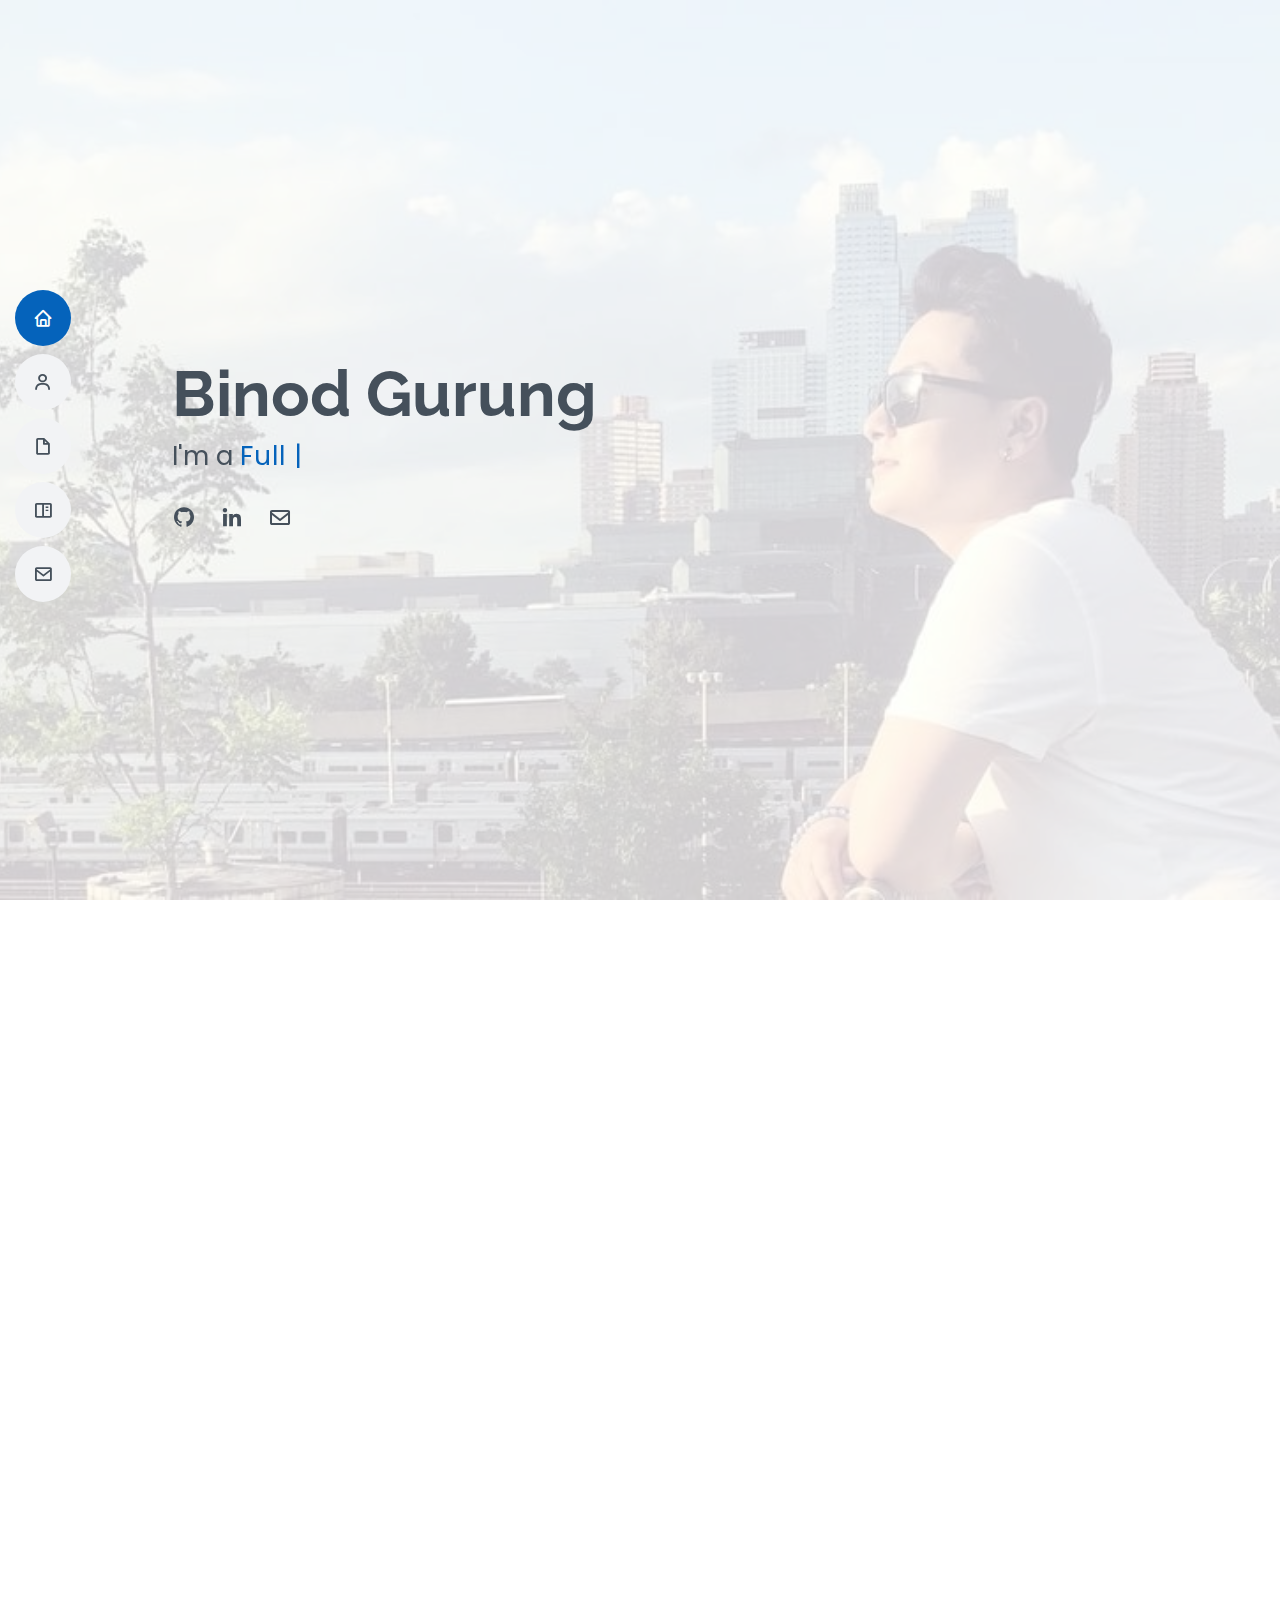
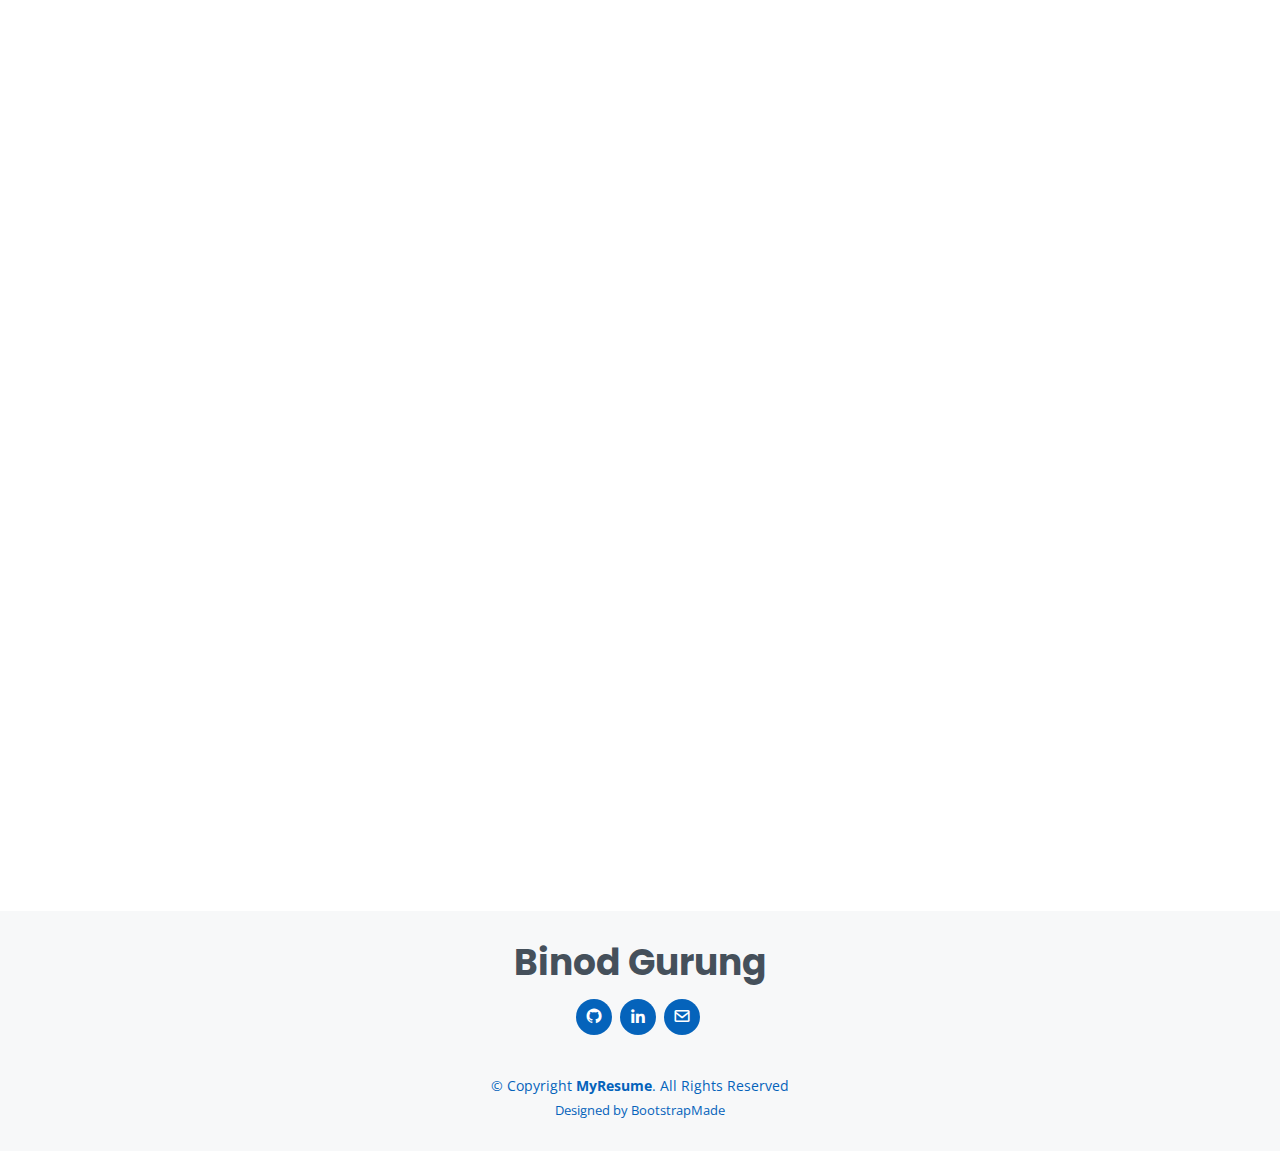
==== index.html @ 86fa2266 "Update education" ====
<!DOCTYPE html>
<html lang="en">

<head>
  <meta charset="utf-8">
  <meta content="width=device-width, initial-scale=1.0" name="viewport">

  <title>Binod Gurung</title>
  <meta content="" name="description">
  <meta content="" name="keywords">

  <!-- Favicons -->
  <link href="assets/img/favicon.png" rel="icon">
  <link href="assets/img/apple-touch-icon.png" rel="apple-touch-icon">

  <!-- Google Fonts -->
  <link href="https://fonts.googleapis.com/css?family=Open+Sans:300,300i,400,400i,600,600i,700,700i|Raleway:300,300i,400,400i,500,500i,600,600i,700,700i|Poppins:300,300i,400,400i,500,500i,600,600i,700,700i" rel="stylesheet">

  <!-- Vendor CSS Files -->
  <link href="assets/vendor/aos/aos.css" rel="stylesheet">
  <link href="assets/vendor/bootstrap/css/bootstrap.min.css" rel="stylesheet">
  <link href="assets/vendor/bootstrap-icons/bootstrap-icons.css" rel="stylesheet">
  <link href="assets/vendor/boxicons/css/boxicons.min.css" rel="stylesheet">
  <link href="assets/vendor/glightbox/css/glightbox.min.css" rel="stylesheet">
  <link href="assets/vendor/swiper/swiper-bundle.min.css" rel="stylesheet">

  <!-- Template Main CSS File -->
  <link href="assets/css/style.css" rel="stylesheet">

  <!-- =======================================================
  * Template Name: MyResume - v4.7.0
  * Template URL: https://bootstrapmade.com/free-html-bootstrap-template-my-resume/
  * Author: BootstrapMade.com
  * License: https://bootstrapmade.com/license/
  ======================================================== -->
</head>

<body>

  <!-- ======= Mobile nav toggle button ======= -->
  <!-- <button type="button" class="mobile-nav-toggle d-xl-none"><i class="bi bi-list mobile-nav-toggle"></i></button> -->
  <i class="bi bi-list mobile-nav-toggle d-xl-none"></i>
  <!-- ======= Header ======= -->
  <header id="header" class="d-flex flex-column justify-content-center">

    <nav id="navbar" class="navbar nav-menu">
      <ul>
        <li><a href="#hero" class="nav-link scrollto active"><i class="bx bx-home"></i> <span>Home</span></a></li>
        <li><a href="#about" class="nav-link scrollto"><i class="bx bx-user"></i> <span>About</span></a></li>
        <li><a href="#resume" class="nav-link scrollto"><i class="bx bx-file-blank"></i> <span>Resume</span></a></li>
        <li><a href="#portfolio" class="nav-link scrollto"><i class="bx bx-book-content"></i> <span>Portfolio</span></a></li>
        <!-- <li><a href="#services" class="nav-link scrollto"><i class="bx bx-server"></i> <span>Services</span></a></li> -->
        <li><a href="#contact" class="nav-link scrollto"><i class="bx bx-envelope"></i> <span>Contact</span></a></li>
      </ul>
    </nav><!-- .nav-menu -->

  </header><!-- End Header -->

  <!-- ======= Hero Section ======= -->
  <section id="hero" class="d-flex flex-column justify-content-center">
    <div class="container" data-aos="zoom-in" data-aos-delay="100">
      <h1>Binod Gurung</h1>
      <p>I'm a <span class="typed" data-typed-items="Full Stack Developer"></span></p>
      <div class="social-links">
        <a href="https://github.com/binod164" class="github" target="_blank"><i class="bx bxl-github"></i></a>
        <!-- <a href="#" class="facebook"><i class="bx bxl-facebook"></i></a> -->
        <!-- <a href="#" class="instagram"><i class="bx bxl-instagram"></i></a> -->
        <!-- <a href="#" class="google-plus"><i class="bx bxl-skype"></i></a> -->
        <a href="https://www.linkedin.com/in/binodgurung7/" class="linkedin" target="_blank"><i class="bx bxl-linkedin"></i></a>
        <a href="mailto:binod7_grg@hotmail.com" class="envelope" target="_blank"><i class="bx bx-envelope"></i>
      </div>
    </div>
  </section><!-- End Hero -->

  <main id="main">

    <!-- ======= About Section ======= -->
    <section id="about" class="about">
      <div class="container" data-aos="fade-up">

        <div class="section-title">
          <h2>About</h2>
          <p>I am a full stack developer with experience in Javascript and Python frameworks. With 7 years of experience working as a store manager in retail, I have a strong foundation in communication, customer service, training and adaptability in fast paced environments. I am passionate about building or working on projects that help make a positive impact in society.</p>
        </div>

        <!-- <div class="row">
          <div class="col-lg-4">
            <img src="assets/img/profile-img.jpg" class="img-fluid" alt="">
          </div>
          <div class="col-lg-8 pt-4 pt-lg-0 content">
            <h3>UI/UX Designer &amp; Web Developer.</h3>
            <p class="fst-italic">
              Lorem ipsum dolor sit amet, consectetur adipiscing elit, sed do eiusmod tempor incididunt ut labore et dolore
              magna aliqua.
            </p>
            <div class="row">
              <div class="col-lg-6">
                <ul>
                  <li><i class="bi bi-chevron-right"></i> <strong>Birthday:</strong> <span>1 May 1995</span></li>
                  <li><i class="bi bi-chevron-right"></i> <strong>Website:</strong> <span>www.example.com</span></li>
                  <li><i class="bi bi-chevron-right"></i> <strong>Phone:</strong> <span>+123 456 7890</span></li>
                  <li><i class="bi bi-chevron-right"></i> <strong>City:</strong> <span>New York, USA</span></li>
                </ul>
              </div>
              <div class="col-lg-6">
                <ul>
                  <li><i class="bi bi-chevron-right"></i> <strong>Age:</strong> <span>30</span></li>
                  <li><i class="bi bi-chevron-right"></i> <strong>Degree:</strong> <span>Master</span></li>
                  <li><i class="bi bi-chevron-right"></i> <strong>PhEmailone:</strong> <span>email@example.com</span></li>
                  <li><i class="bi bi-chevron-right"></i> <strong>Freelance:</strong> <span>Available</span></li>
                </ul>
              </div>
            </div>
            <p>
              Officiis eligendi itaque labore et dolorum mollitia officiis optio vero. Quisquam sunt adipisci omnis et ut. Nulla accusantium dolor incidunt officia tempore. Et eius omnis.
              Cupiditate ut dicta maxime officiis quidem quia. Sed et consectetur qui quia repellendus itaque neque. Aliquid amet quidem ut quaerat cupiditate. Ab et eum qui repellendus omnis culpa magni laudantium dolores.
            </p>
          </div>
        </div> -->

      </div>
    </section><!-- End About Section -->

    <!-- ======= Facts Section ======= -->
    <!-- <section id="facts" class="facts">
      <div class="container" data-aos="fade-up">

        <div class="section-title">
          <h2>Facts</h2>
          <p>Magnam dolores commodi suscipit. Necessitatibus eius consequatur ex aliquid fuga eum quidem. Sit sint consectetur velit. Quisquam quos quisquam cupiditate. Et nemo qui impedit suscipit alias ea. Quia fugiat sit in iste officiis commodi quidem hic quas.</p>
        </div>

        <div class="row">

          <div class="col-lg-3 col-md-6">
            <div class="count-box">
              <i class="bi bi-emoji-smile"></i>
              <span data-purecounter-start="0" data-purecounter-end="232" data-purecounter-duration="1" class="purecounter"></span>
              <p>Happy Clients</p>
            </div>
          </div>

          <div class="col-lg-3 col-md-6 mt-5 mt-md-0">
            <div class="count-box">
              <i class="bi bi-journal-richtext"></i>
              <span data-purecounter-start="0" data-purecounter-end="521" data-purecounter-duration="1" class="purecounter"></span>
              <p>Projects</p>
            </div>
          </div>

          <div class="col-lg-3 col-md-6 mt-5 mt-lg-0">
            <div class="count-box">
              <i class="bi bi-headset"></i>
              <span data-purecounter-start="0" data-purecounter-end="1463" data-purecounter-duration="1" class="purecounter"></span>
              <p>Hours Of Support</p>
            </div>
          </div>

          <div class="col-lg-3 col-md-6 mt-5 mt-lg-0">
            <div class="count-box">
              <i class="bi bi-award"></i>
              <span data-purecounter-start="0" data-purecounter-end="25" data-purecounter-duration="1" class="purecounter"></span>
              <p>Awards</p>
            </div>
          </div>

        </div>

      </div>
    </section>End Facts Section -->

    <!-- ======= Skills Section ======= -->
    <section id="skills" class="skills section-bg">
      <div class="container" data-aos="fade-up">

        <div class="section-title">
          <h2>Skills</h2>
        </div>

        <div>

          <img class="skill" src="https://img.shields.io/badge/javascript-%23323330.svg?style=for-the-badge&logo=javascript&logoColor=%23F7DF1E" alt="" />
          <img class="skill" src="https://img.shields.io/badge/python-3670A0?style=for-the-badge&logo=python&logoColor=ffdd54" alt="" />
          <img class="skill" src="https://img.shields.io/badge/html5-%23E34F26.svg?style=for-the-badge&logo=html5&logoColor=white" alt="" />
          <img class="skill" src="https://img.shields.io/badge/css3-%231572B6.svg?style=for-the-badge&logo=css3&logoColor=white" alt="" />
          <img class="skill" src="https://img.shields.io/badge/node.js-6DA55F?style=for-the-badge&logo=node.js&logoColor=white" alt="" />
          <img class="skill" src="https://img.shields.io/badge/react-%2320232a.svg?style=for-the-badge&logo=react&logoColor=%2361DAFB" alt="" />
          <img class="skill" src="https://img.shields.io/badge/express.js-%23404d59.svg?style=for-the-badge&logo=express&logoColor=%2361DAFB" alt="" />
          <img class="skill" src="https://img.shields.io/badge/flask-%23000.svg?style=for-the-badge&logo=flask&logoColor=white" alt="" />
          <img class="skill" src="https://img.shields.io/badge/bootstrap-%23563D7C.svg?style=for-the-badge&logo=bootstrap&logoColor=white" alt="" />
          <img class="skill" src="https://img.shields.io/badge/Visual%20Studio-5C2D91.svg?style=for-the-badge&logo=visual-studio&logoColor=white" alt="" />
          <img class="skill" src="https://img.shields.io/badge/heroku-%23430098.svg?style=for-the-badge&logo=heroku&logoColor=white" alt="" />
          <img class="skill" src="https://img.shields.io/badge/MongoDB-%234ea94b.svg?style=for-the-badge&logo=mongodb&logoColor=white" alt="" />
          <img class="skill" src="https://img.shields.io/badge/postgres-%23316192.svg?style=for-the-badge&logo=postgresql&logoColor=white" alt="" />
          <img class="skill" src="https://img.shields.io/badge/git-%23F05033.svg?style=for-the-badge&logo=git&logoColor=white" alt="" />
          <img class="skill" src="https://img.shields.io/badge/Trello-%23026AA7.svg?style=for-the-badge&logo=Trello&logoColor=white" alt="" />
          <img class="skill" src="https://img.shields.io/badge/React_Router-CA4245?style=for-the-badge&logo=react-router&logoColor=white" alt="" />

      </div>
    </section><!-- End Skills Section -->

    <!-- ======= Resume Section ======= -->
    <section id="resume" class="resume">
      <div class="container" data-aos="fade-up">

        <div class="section-title">
          <h2>Resume</h2>
          <!-- <p>Magnam dolores commodi suscipit. Necessitatibus eius consequatur ex aliquid fuga eum quidem. Sit sint consectetur velit. Quisquam quos quisquam cupiditate. Et nemo qui impedit suscipit alias ea. Quia fugiat sit in iste officiis commodi quidem hic quas.</p> -->
        </div>

        <div class="row">
          <div class="col-lg-6">
            <h3 class="resume-title">Sumary</h3>
            <div class="resume-item pb-0">
              <h4>Binod Gurung</h4>
              <p><em>I am a full stack developer with experience in Javascript and Python frameworks. With 7 years of experience working as a store manager in retail, I have a strong foundation in communication, customer service, training and adaptability in fast paced environments. I am passionate about building or working on projects that help make a positive impact in society.</em></p>
              <ul>
                <li>Lewisville, Texas</li>
                <li>binod7_grg@hotmail.com</li>
              </ul>
            </div>

            <h3 class="resume-title">Education</h3>
            <div class="resume-item">
              <h4>Software Engineering Immersive</h4>
              <h5>2022</h5>
              <p><em>General Assembly, Dallas, Texas</em></p>
              <p>Full-stack software engineering immersive student in an intensive, twelve-week, 450+ hour program focused on product development fundamentals, object-oriented programming, MVC frameworks, data modeling, and team collaboration strategies. Developed a portfolio of individual and group projects.</p>
            </div>
            <div class="resume-item">
              <h4>Bachelors of Arts in Computer Science</h4>
              <h5>2018 - 2021</h5>
              <p><em>Queens College, Flushing, NY</em></p>
            </div>
          </div>
          <div class="col-lg-6">
            <h3 class="resume-title">Professional Experience</h3>
            <div class="resume-item">
              <h4>Store Manager</h4>
              <h5>2013 - 2020</h5>
              <p><em>Juice Generation, New York, NY </em></p>
              <ul>
                <li>Performed leadership on the floor by leading the shift, making sure proper Department of Health standard is maintained and providing exceptional customer service.</li>
                <li>Trained new team members, supervisors and managers and helped open and setup new stores. </li>
                <li>Consistently exceeded sales goals by 10% or more each year through up-selling, teamwork and multitasking.</li>
                <li>Decreased expenses(labor costs, food costs) by 15% or more each year by analyzing sales data, weather data, customer flow and adjusting the team schedule and food orders accordingly.</li>
                <li>Generated weekly sales, waste and employee hours report and made store schedule using Sling software based on the report.</li>
              </ul>
            </div>
            <div class="resume-item">
              <h4>Team member</h4>
              <h5>2012 - 2013</h5>
              <p><em>Subway, New York, NY</em></p>
              <ul>
                <li>Greeted customers and provided excellent service./li>
                <li>Operated cash register and setup store for next shift. </li>
                <li>Made sandwich following the proper recipe and customers’ needs</li>
                <li>Provided customer with information on various products.</li>
              </ul>
            </div>
          </div>
        </div>

      </div>
    </section><!-- End Resume Section -->

    <!-- ======= Portfolio Section ======= -->
    <section id="portfolio" class="portfolio section-bg">
      <div class="container" data-aos="fade-up">

        <div class="section-title">
          <h2>Portfolio</h2>
        </div>

        <div class="row portfolio-container" data-aos="fade-up" data-aos-delay="200">

          <div class="col-lg-6 col-md-6 portfolio-item filter-web">
            <div class="portfolio-wrap">
              <img src="assets/img/joy.png" class="img-fluid" alt="">
              <div class="portfolio-info">
                <h3>Joy</h3>
                <!-- <p>Web</p> -->
                <div class="portfolio-links">
                  <a href="assets/img/Joy2.png" data-gallery="portfolioGallery" class="portfolio-lightbox"><i class="bx bx-plus"></i></a>
                  <a href="joy-details.html" class="portfolio-details-lightbox" data-glightbox="type: external" title="Project Details"><i class="bx bx-link"></i></a>
                </div>
              </div>
            </div>
          </div>

          <div class="col-lg-6 col-md-6 portfolio-item filter-web">
            <div class="portfolio-wrap">
              <img src="assets/img/snake2.png" class="img-fluid" alt="">
              <div class="portfolio-info">
                <h3>Snake</h3>
                <div class="portfolio-links">
                  <a href="assets/img/snake3.png" data-gallery="portfolioGallery" class="portfolio-lightbox"><i class="bx bx-plus"></i></a>
                  <a href="snake-details.html" class="portfolio-details-lightbox" data-glightbox="type: external" title="Project Details"><i class="bx bx-link"></i></a>
                </div>
              </div>
            </div>
          </div>

          <div class="col-lg-6 col-md-6 portfolio-item filter-app">
            <div class="portfolio-wrap">
              <img src="assets/img/project4.png" class="img-fluid" alt="">
              <div class="portfolio-info">
                <h3>Cache</h3>
                <div class="portfolio-links">
                  <a href="assets/img/newproject4.png" data-gallery="portfolioGallery" class="portfolio-lightbox"><i class="bx bx-plus"></i></a>
                  <a href="portfolio-details.html" class="portfolio-details-lightbox" data-glightbox="type: external" title="Project Details"><i class="bx bx-link"></i></a>
                </div>
              </div>
            </div>
          </div>

          <div class="col-lg-6 col-md-6 portfolio-item filter-card">
            <div class="portfolio-wrap">
              <img src="assets/img/namaste.png" class="img-fluid" alt="">
              <div class="portfolio-info">
                <h3>Namaste Nepal</h3>
                <div class="portfolio-links">
                  <a href="assets/img/namaste-nepal.png" data-gallery="portfolioGallery" class="portfolio-lightbox"><i class="bx bx-plus"></i></a>
                  <a href="namaste-details.html" class="portfolio-details-lightbox" data-glightbox="type: external" title="Project Details"><i class="bx bx-link"></i></a>
                </div>
              </div>
            </div>
          </div>

          

          <!-- <div class="col-lg-4 col-md-6 portfolio-item filter-web">
            <div class="portfolio-wrap">
              <img src="assets/img/portfolio/portfolio-5.jpg" class="img-fluid" alt="">
              <div class="portfolio-info">
                <h4>Web 2</h4>
                <p>Web</p>
                <div class="portfolio-links">
                  <a href="assets/img/portfolio/portfolio-5.jpg" data-gallery="portfolioGallery" class="portfolio-lightbox" title="Web 2"><i class="bx bx-plus"></i></a>
                  <a href="portfolio-details.html" class="portfolio-details-lightbox" data-glightbox="type: external" title="Portfolio Details"><i class="bx bx-link"></i></a>
                </div>
              </div>
            </div>
          </div> -->
<!-- 
          <div class="col-lg-4 col-md-6 portfolio-item filter-app">
            <div class="portfolio-wrap">
              <img src="assets/img/portfolio/portfolio-6.jpg" class="img-fluid" alt="">
              <div class="portfolio-info">
                <h4>App 3</h4>
                <p>App</p>
                <div class="portfolio-links">
                  <a href="assets/img/portfolio/portfolio-6.jpg" data-gallery="portfolioGallery" class="portfolio-lightbox" title="App 3"><i class="bx bx-plus"></i></a>
                  <a href="portfolio-details.html" class="portfolio-details-lightbox" data-glightbox="type: external" title="Portfolio Details"><i class="bx bx-link"></i></a>
                </div>
              </div>
            </div>
          </div>

          <div class="col-lg-4 col-md-6 portfolio-item filter-card">
            <div class="portfolio-wrap">
              <img src="assets/img/portfolio/portfolio-7.jpg" class="img-fluid" alt="">
              <div class="portfolio-info">
                <h4>Card 1</h4>
                <p>Card</p>
                <div class="portfolio-links">
                  <a href="assets/img/portfolio/portfolio-7.jpg" data-gallery="portfolioGallery" class="portfolio-lightbox" title="Card 1"><i class="bx bx-plus"></i></a>
                  <a href="portfolio-details.html" class="portfolio-details-lightbox" data-glightbox="type: external" title="Portfolio Details"><i class="bx bx-link"></i></a>
                </div>
              </div>
            </div>
          </div>

          <div class="col-lg-4 col-md-6 portfolio-item filter-card">
            <div class="portfolio-wrap">
              <img src="assets/img/portfolio/portfolio-8.jpg" class="img-fluid" alt="">
              <div class="portfolio-info">
                <h4>Card 3</h4>
                <p>Card</p>
                <div class="portfolio-links">
                  <a href="assets/img/portfolio/portfolio-8.jpg" data-gallery="portfolioGallery" class="portfolio-lightbox" title="Card 3"><i class="bx bx-plus"></i></a>
                  <a href="portfolio-details.html" class="portfolio-details-lightbox" data-glightbox="type: external" title="Portfolio Details"><i class="bx bx-link"></i></a>
                </div>
              </div>
            </div>
          </div>

          <div class="col-lg-4 col-md-6 portfolio-item filter-web">
            <div class="portfolio-wrap">
              <img src="assets/img/portfolio/portfolio-9.jpg" class="img-fluid" alt="">
              <div class="portfolio-info">
                <h4>Web 3</h4>
                <p>Web</p>
                <div class="portfolio-links">
                  <a href="assets/img/portfolio/portfolio-9.jpg" data-gallery="portfolioGallery" class="portfolio-lightbox" title="Web 3"><i class="bx bx-plus"></i></a>
                  <a href="portfolio-details.html" class="portfolio-details-lightbox" data-glightbox="type: external" title="Portfolio Details"><i class="bx bx-link"></i></a>
                </div>
              </div>
            </div>
          </div> -->

        </div>

      </div>
    </section><!-- End Portfolio Section -->

  
    <!-- ======= Contact Section ======= -->
    <section id="contact" class="contact">
      <div class="container" data-aos="fade-up">

        <div class="section-title">
          <h2>Contact</h2>
        </div>

        <div class="row mt-1">

          <div class="col-lg-4">
            <div class="info">
              <div class="email">
                <i class="bi bi-envelope"></i>
                <h4>Email:</h4>
                <p>binod7_grg@hotmail.com</p>
              </div>
            </div>

          </div>

          <div class="col-lg-8 mt-5 mt-lg-0">

            <form action="forms/contact.php" method="post" role="form" class="php-email-form">
              <div class="row">
                <div class="col-md-6 form-group">
                  <input type="text" name="name" class="form-control" id="name" placeholder="Your Name" required>
                </div>
                <div class="col-md-6 form-group mt-3 mt-md-0">
                  <input type="email" class="form-control" name="email" id="email" placeholder="Your Email" required>
                </div>
              </div>
              <div class="form-group mt-3">
                <input type="text" class="form-control" name="subject" id="subject" placeholder="Subject" required>
              </div>
              <div class="form-group mt-3">
                <textarea class="form-control" name="message" rows="5" placeholder="Message" required></textarea>
              </div>
              <div class="my-3">
                <div class="loading">Loading</div>
                <div class="error-message"></div>
                <div class="sent-message">Your message has been sent. Thank you!</div>
              </div>
              <div class="text-center"><button type="submit">Send Message</button></div>
            </form>

          </div>

        </div>

      </div>
    </section><!-- End Contact Section -->

  </main><!-- End #main -->

  <!-- ======= Footer ======= -->
  <footer id="footer">
    <div class="container">
      <h3>Binod Gurung</h3>
      <div class="social-links">
        <a href="https://github.com/binod164" class="github" target="_blank"><i class="bx bxl-github"></i></a>
        <!-- <a href="#" class="resume"><i class="bx bxl-resume"></i></a> -->
        <!-- <a href="#" class="instagram"><i class="bx bxl-instagram"></i></a> -->
        <!-- <a href="#" class="google-plus"><i class="bx bxl-skype"></i></a> -->
        <a href="https://www.linkedin.com/in/binodgurung7/" class="linkedin" target="_blank"><i class="bx bxl-linkedin"></i></a>
        <a href="mailto:binod7_grg@hotmail.com" class="envelope" target="_blank"><i class="bx bx-envelope" ></i>
        </div>
      </div>
      <div class="copyright">
        &copy; Copyright <strong><span>MyResume</span></strong>. All Rights Reserved
      </div>
      <div class="credits">
        <!-- All the links in the footer should remain intact. -->
        <!-- You can delete the links only if you purchased the pro version. -->
        <!-- Licensing information: [license-url] -->
        <!-- Purchase the pro version with working PHP/AJAX contact form: https://bootstrapmade.com/free-html-bootstrap-template-my-resume/ -->
        Designed by <a href="https://bootstrapmade.com/">BootstrapMade</a>
      </div>
    </div>
  </footer><!-- End Footer -->

  <div id="preloader"></div>
  <a href="#" class="back-to-top d-flex align-items-center justify-content-center"><i class="bi bi-arrow-up-short"></i></a>

  <!-- Vendor JS Files -->
  <script src="assets/vendor/purecounter/purecounter.js"></script>
  <script src="assets/vendor/aos/aos.js"></script>
  <script src="assets/vendor/bootstrap/js/bootstrap.bundle.min.js"></script>
  <script src="assets/vendor/glightbox/js/glightbox.min.js"></script>
  <script src="assets/vendor/isotope-layout/isotope.pkgd.min.js"></script>
  <script src="assets/vendor/swiper/swiper-bundle.min.js"></script>
  <script src="assets/vendor/typed.js/typed.min.js"></script>
  <script src="assets/vendor/waypoints/noframework.waypoints.js"></script>
  <script src="assets/vendor/php-email-form/validate.js"></script>

  <!-- Template Main JS File -->
  <script src="assets/js/main.js"></script>

</body>

</html>
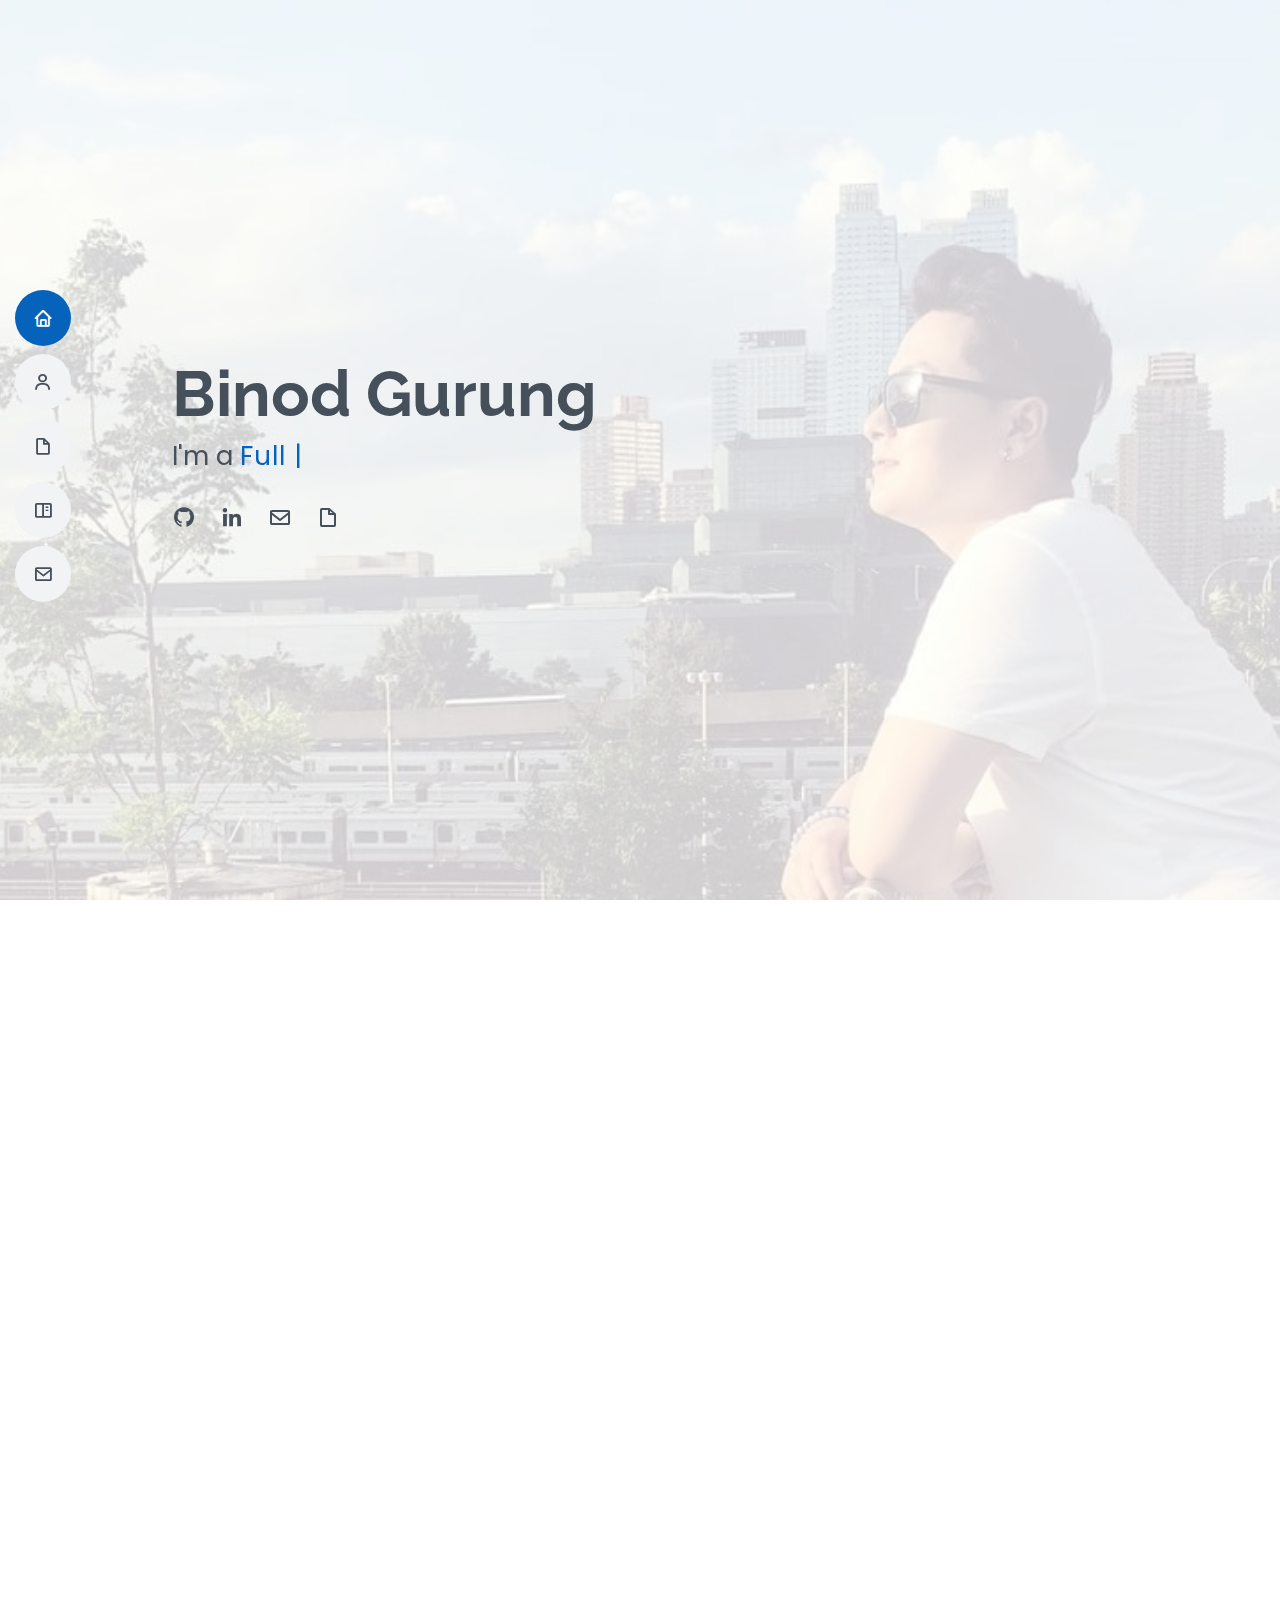
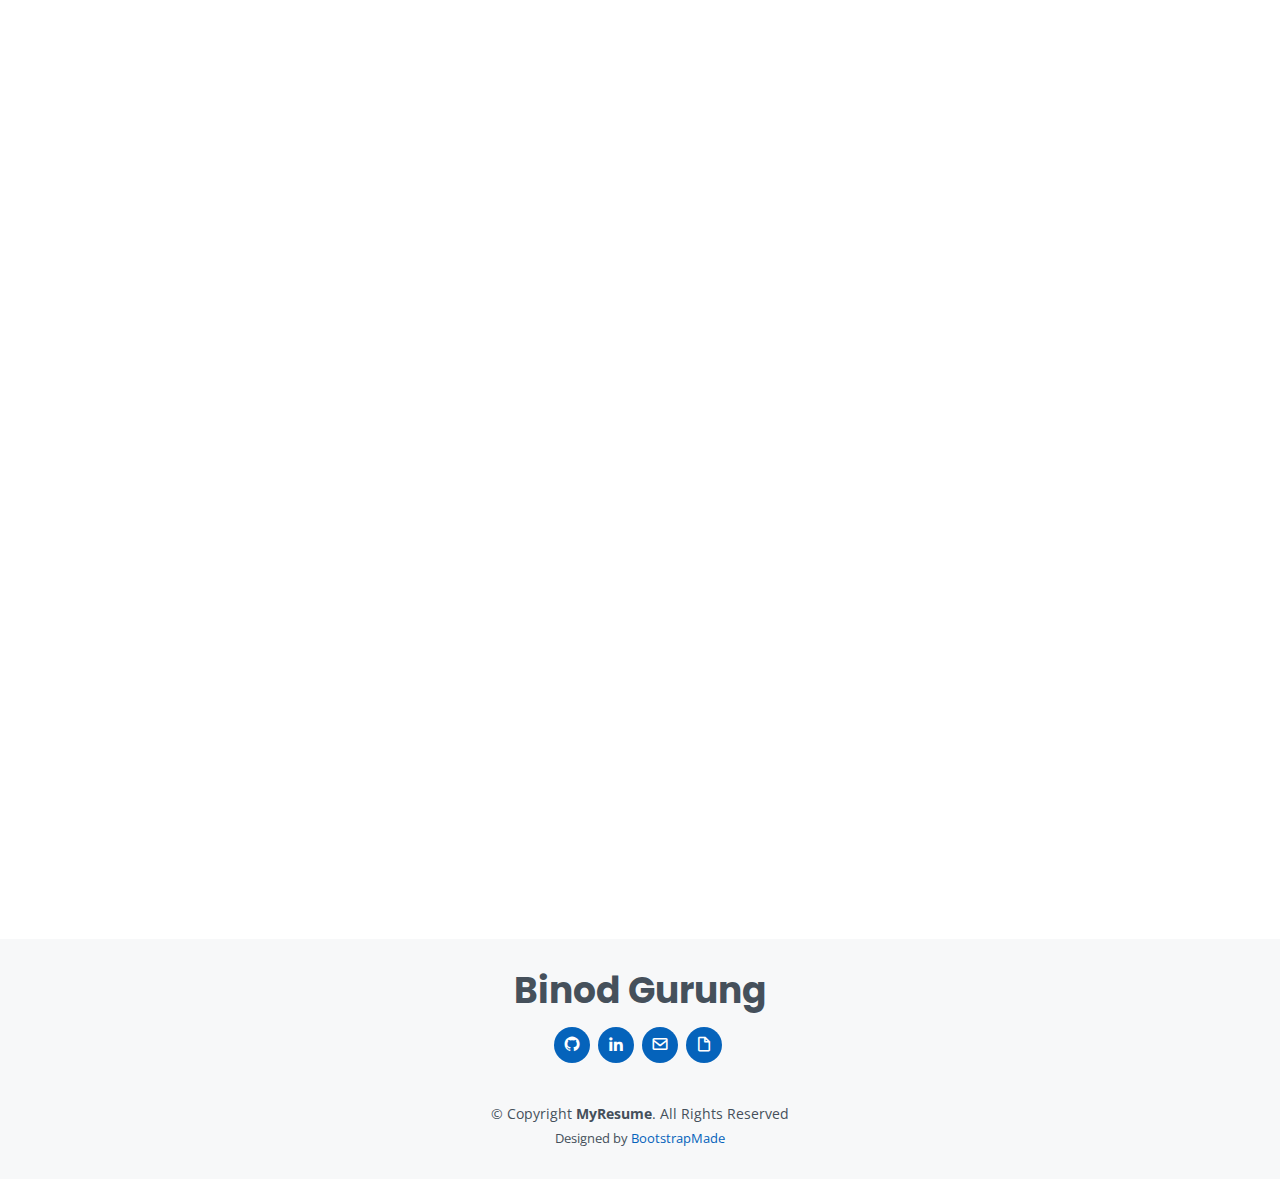
==== commit fd2fe036: "Add resume link to download" ====
--- a/index.html
+++ b/index.html
@@ -49,7 +49,6 @@
         <li><a href="#about" class="nav-link scrollto"><i class="bx bx-user"></i> <span>About</span></a></li>
         <li><a href="#resume" class="nav-link scrollto"><i class="bx bx-file-blank"></i> <span>Resume</span></a></li>
         <li><a href="#portfolio" class="nav-link scrollto"><i class="bx bx-book-content"></i> <span>Portfolio</span></a></li>
-        <!-- <li><a href="#services" class="nav-link scrollto"><i class="bx bx-server"></i> <span>Services</span></a></li> -->
         <li><a href="#contact" class="nav-link scrollto"><i class="bx bx-envelope"></i> <span>Contact</span></a></li>
       </ul>
     </nav><!-- .nav-menu -->
@@ -63,11 +62,9 @@
       <p>I'm a <span class="typed" data-typed-items="Full Stack Developer"></span></p>
       <div class="social-links">
         <a href="https://github.com/binod164" class="github" target="_blank"><i class="bx bxl-github"></i></a>
-        <!-- <a href="#" class="facebook"><i class="bx bxl-facebook"></i></a> -->
-        <!-- <a href="#" class="instagram"><i class="bx bxl-instagram"></i></a> -->
-        <!-- <a href="#" class="google-plus"><i class="bx bxl-skype"></i></a> -->
         <a href="https://www.linkedin.com/in/binodgurung7/" class="linkedin" target="_blank"><i class="bx bxl-linkedin"></i></a>
-        <a href="mailto:binod7_grg@hotmail.com" class="envelope" target="_blank"><i class="bx bx-envelope"></i>
+        <a href="mailto:binod7_grg@hotmail.com" class="envelope" target="_blank"><i class="bx bx-envelope"></i></a>
+        <a href="https://drive.google.com/file/d/1DgUQl7RMHSOKwplGm9X8oVUOhTyGEU1M/view?usp=sharing" class="resume" target="_blank"><i class="bx bx-file-blank"></i></a>
       </div>
     </div>
   </section><!-- End Hero -->
@@ -82,93 +79,6 @@
           <h2>About</h2>
           <p>I am a full stack developer with experience in Javascript and Python frameworks. With 7 years of experience working as a store manager in retail, I have a strong foundation in communication, customer service, training and adaptability in fast paced environments. I am passionate about building or working on projects that help make a positive impact in society.</p>
         </div>
-
-        <!-- <div class="row">
-          <div class="col-lg-4">
-            <img src="assets/img/profile-img.jpg" class="img-fluid" alt="">
-          </div>
-          <div class="col-lg-8 pt-4 pt-lg-0 content">
-            <h3>UI/UX Designer &amp; Web Developer.</h3>
-            <p class="fst-italic">
-              Lorem ipsum dolor sit amet, consectetur adipiscing elit, sed do eiusmod tempor incididunt ut labore et dolore
-              magna aliqua.
-            </p>
-            <div class="row">
-              <div class="col-lg-6">
-                <ul>
-                  <li><i class="bi bi-chevron-right"></i> <strong>Birthday:</strong> <span>1 May 1995</span></li>
-                  <li><i class="bi bi-chevron-right"></i> <strong>Website:</strong> <span>www.example.com</span></li>
-                  <li><i class="bi bi-chevron-right"></i> <strong>Phone:</strong> <span>+123 456 7890</span></li>
-                  <li><i class="bi bi-chevron-right"></i> <strong>City:</strong> <span>New York, USA</span></li>
-                </ul>
-              </div>
-              <div class="col-lg-6">
-                <ul>
-                  <li><i class="bi bi-chevron-right"></i> <strong>Age:</strong> <span>30</span></li>
-                  <li><i class="bi bi-chevron-right"></i> <strong>Degree:</strong> <span>Master</span></li>
-                  <li><i class="bi bi-chevron-right"></i> <strong>PhEmailone:</strong> <span>email@example.com</span></li>
-                  <li><i class="bi bi-chevron-right"></i> <strong>Freelance:</strong> <span>Available</span></li>
-                </ul>
-              </div>
-            </div>
-            <p>
-              Officiis eligendi itaque labore et dolorum mollitia officiis optio vero. Quisquam sunt adipisci omnis et ut. Nulla accusantium dolor incidunt officia tempore. Et eius omnis.
-              Cupiditate ut dicta maxime officiis quidem quia. Sed et consectetur qui quia repellendus itaque neque. Aliquid amet quidem ut quaerat cupiditate. Ab et eum qui repellendus omnis culpa magni laudantium dolores.
-            </p>
-          </div>
-        </div> -->
-
-      </div>
-    </section><!-- End About Section -->
-
-    <!-- ======= Facts Section ======= -->
-    <!-- <section id="facts" class="facts">
-      <div class="container" data-aos="fade-up">
-
-        <div class="section-title">
-          <h2>Facts</h2>
-          <p>Magnam dolores commodi suscipit. Necessitatibus eius consequatur ex aliquid fuga eum quidem. Sit sint consectetur velit. Quisquam quos quisquam cupiditate. Et nemo qui impedit suscipit alias ea. Quia fugiat sit in iste officiis commodi quidem hic quas.</p>
-        </div>
-
-        <div class="row">
-
-          <div class="col-lg-3 col-md-6">
-            <div class="count-box">
-              <i class="bi bi-emoji-smile"></i>
-              <span data-purecounter-start="0" data-purecounter-end="232" data-purecounter-duration="1" class="purecounter"></span>
-              <p>Happy Clients</p>
-            </div>
-          </div>
-
-          <div class="col-lg-3 col-md-6 mt-5 mt-md-0">
-            <div class="count-box">
-              <i class="bi bi-journal-richtext"></i>
-              <span data-purecounter-start="0" data-purecounter-end="521" data-purecounter-duration="1" class="purecounter"></span>
-              <p>Projects</p>
-            </div>
-          </div>
-
-          <div class="col-lg-3 col-md-6 mt-5 mt-lg-0">
-            <div class="count-box">
-              <i class="bi bi-headset"></i>
-              <span data-purecounter-start="0" data-purecounter-end="1463" data-purecounter-duration="1" class="purecounter"></span>
-              <p>Hours Of Support</p>
-            </div>
-          </div>
-
-          <div class="col-lg-3 col-md-6 mt-5 mt-lg-0">
-            <div class="count-box">
-              <i class="bi bi-award"></i>
-              <span data-purecounter-start="0" data-purecounter-end="25" data-purecounter-duration="1" class="purecounter"></span>
-              <p>Awards</p>
-            </div>
-          </div>
-
-        </div>
-
-      </div>
-    </section>End Facts Section -->
-
     <!-- ======= Skills Section ======= -->
     <section id="skills" class="skills section-bg">
       <div class="container" data-aos="fade-up">
@@ -326,79 +236,6 @@
               </div>
             </div>
           </div>
-
-          
-
-          <!-- <div class="col-lg-4 col-md-6 portfolio-item filter-web">
-            <div class="portfolio-wrap">
-              <img src="assets/img/portfolio/portfolio-5.jpg" class="img-fluid" alt="">
-              <div class="portfolio-info">
-                <h4>Web 2</h4>
-                <p>Web</p>
-                <div class="portfolio-links">
-                  <a href="assets/img/portfolio/portfolio-5.jpg" data-gallery="portfolioGallery" class="portfolio-lightbox" title="Web 2"><i class="bx bx-plus"></i></a>
-                  <a href="portfolio-details.html" class="portfolio-details-lightbox" data-glightbox="type: external" title="Portfolio Details"><i class="bx bx-link"></i></a>
-                </div>
-              </div>
-            </div>
-          </div> -->
-<!-- 
-          <div class="col-lg-4 col-md-6 portfolio-item filter-app">
-            <div class="portfolio-wrap">
-              <img src="assets/img/portfolio/portfolio-6.jpg" class="img-fluid" alt="">
-              <div class="portfolio-info">
-                <h4>App 3</h4>
-                <p>App</p>
-                <div class="portfolio-links">
-                  <a href="assets/img/portfolio/portfolio-6.jpg" data-gallery="portfolioGallery" class="portfolio-lightbox" title="App 3"><i class="bx bx-plus"></i></a>
-                  <a href="portfolio-details.html" class="portfolio-details-lightbox" data-glightbox="type: external" title="Portfolio Details"><i class="bx bx-link"></i></a>
-                </div>
-              </div>
-            </div>
-          </div>
-
-          <div class="col-lg-4 col-md-6 portfolio-item filter-card">
-            <div class="portfolio-wrap">
-              <img src="assets/img/portfolio/portfolio-7.jpg" class="img-fluid" alt="">
-              <div class="portfolio-info">
-                <h4>Card 1</h4>
-                <p>Card</p>
-                <div class="portfolio-links">
-                  <a href="assets/img/portfolio/portfolio-7.jpg" data-gallery="portfolioGallery" class="portfolio-lightbox" title="Card 1"><i class="bx bx-plus"></i></a>
-                  <a href="portfolio-details.html" class="portfolio-details-lightbox" data-glightbox="type: external" title="Portfolio Details"><i class="bx bx-link"></i></a>
-                </div>
-              </div>
-            </div>
-          </div>
-
-          <div class="col-lg-4 col-md-6 portfolio-item filter-card">
-            <div class="portfolio-wrap">
-              <img src="assets/img/portfolio/portfolio-8.jpg" class="img-fluid" alt="">
-              <div class="portfolio-info">
-                <h4>Card 3</h4>
-                <p>Card</p>
-                <div class="portfolio-links">
-                  <a href="assets/img/portfolio/portfolio-8.jpg" data-gallery="portfolioGallery" class="portfolio-lightbox" title="Card 3"><i class="bx bx-plus"></i></a>
-                  <a href="portfolio-details.html" class="portfolio-details-lightbox" data-glightbox="type: external" title="Portfolio Details"><i class="bx bx-link"></i></a>
-                </div>
-              </div>
-            </div>
-          </div>
-
-          <div class="col-lg-4 col-md-6 portfolio-item filter-web">
-            <div class="portfolio-wrap">
-              <img src="assets/img/portfolio/portfolio-9.jpg" class="img-fluid" alt="">
-              <div class="portfolio-info">
-                <h4>Web 3</h4>
-                <p>Web</p>
-                <div class="portfolio-links">
-                  <a href="assets/img/portfolio/portfolio-9.jpg" data-gallery="portfolioGallery" class="portfolio-lightbox" title="Web 3"><i class="bx bx-plus"></i></a>
-                  <a href="portfolio-details.html" class="portfolio-details-lightbox" data-glightbox="type: external" title="Portfolio Details"><i class="bx bx-link"></i></a>
-                </div>
-              </div>
-            </div>
-          </div> -->
-
         </div>
 
       </div>
@@ -466,11 +303,9 @@
       <h3>Binod Gurung</h3>
       <div class="social-links">
         <a href="https://github.com/binod164" class="github" target="_blank"><i class="bx bxl-github"></i></a>
-        <!-- <a href="#" class="resume"><i class="bx bxl-resume"></i></a> -->
-        <!-- <a href="#" class="instagram"><i class="bx bxl-instagram"></i></a> -->
-        <!-- <a href="#" class="google-plus"><i class="bx bxl-skype"></i></a> -->
         <a href="https://www.linkedin.com/in/binodgurung7/" class="linkedin" target="_blank"><i class="bx bxl-linkedin"></i></a>
-        <a href="mailto:binod7_grg@hotmail.com" class="envelope" target="_blank"><i class="bx bx-envelope" ></i>
+        <a href="mailto:binod7_grg@hotmail.com" class="envelope" target="_blank"><i class="bx bx-envelope" ></i></a>
+        <a href="https://drive.google.com/file/d/1DgUQl7RMHSOKwplGm9X8oVUOhTyGEU1M/view?usp=sharing" class="resume" target="_blank"><i class="bx bx-file-blank"></i></a>
         </div>
       </div>
       <div class="copyright">
--- a/assets/css/style.css
+++ b/assets/css/style.css
@@ -351,6 +351,14 @@
 }
 .section-title p {
   margin-bottom: 0;
+  font-size: 1.25em;
+}
+
+@media screen and (max-width: 768px) {
+  .section-title p {
+    font-size: 1em;
+  }
+
 }
 
 /*--------------------------------------------------------------
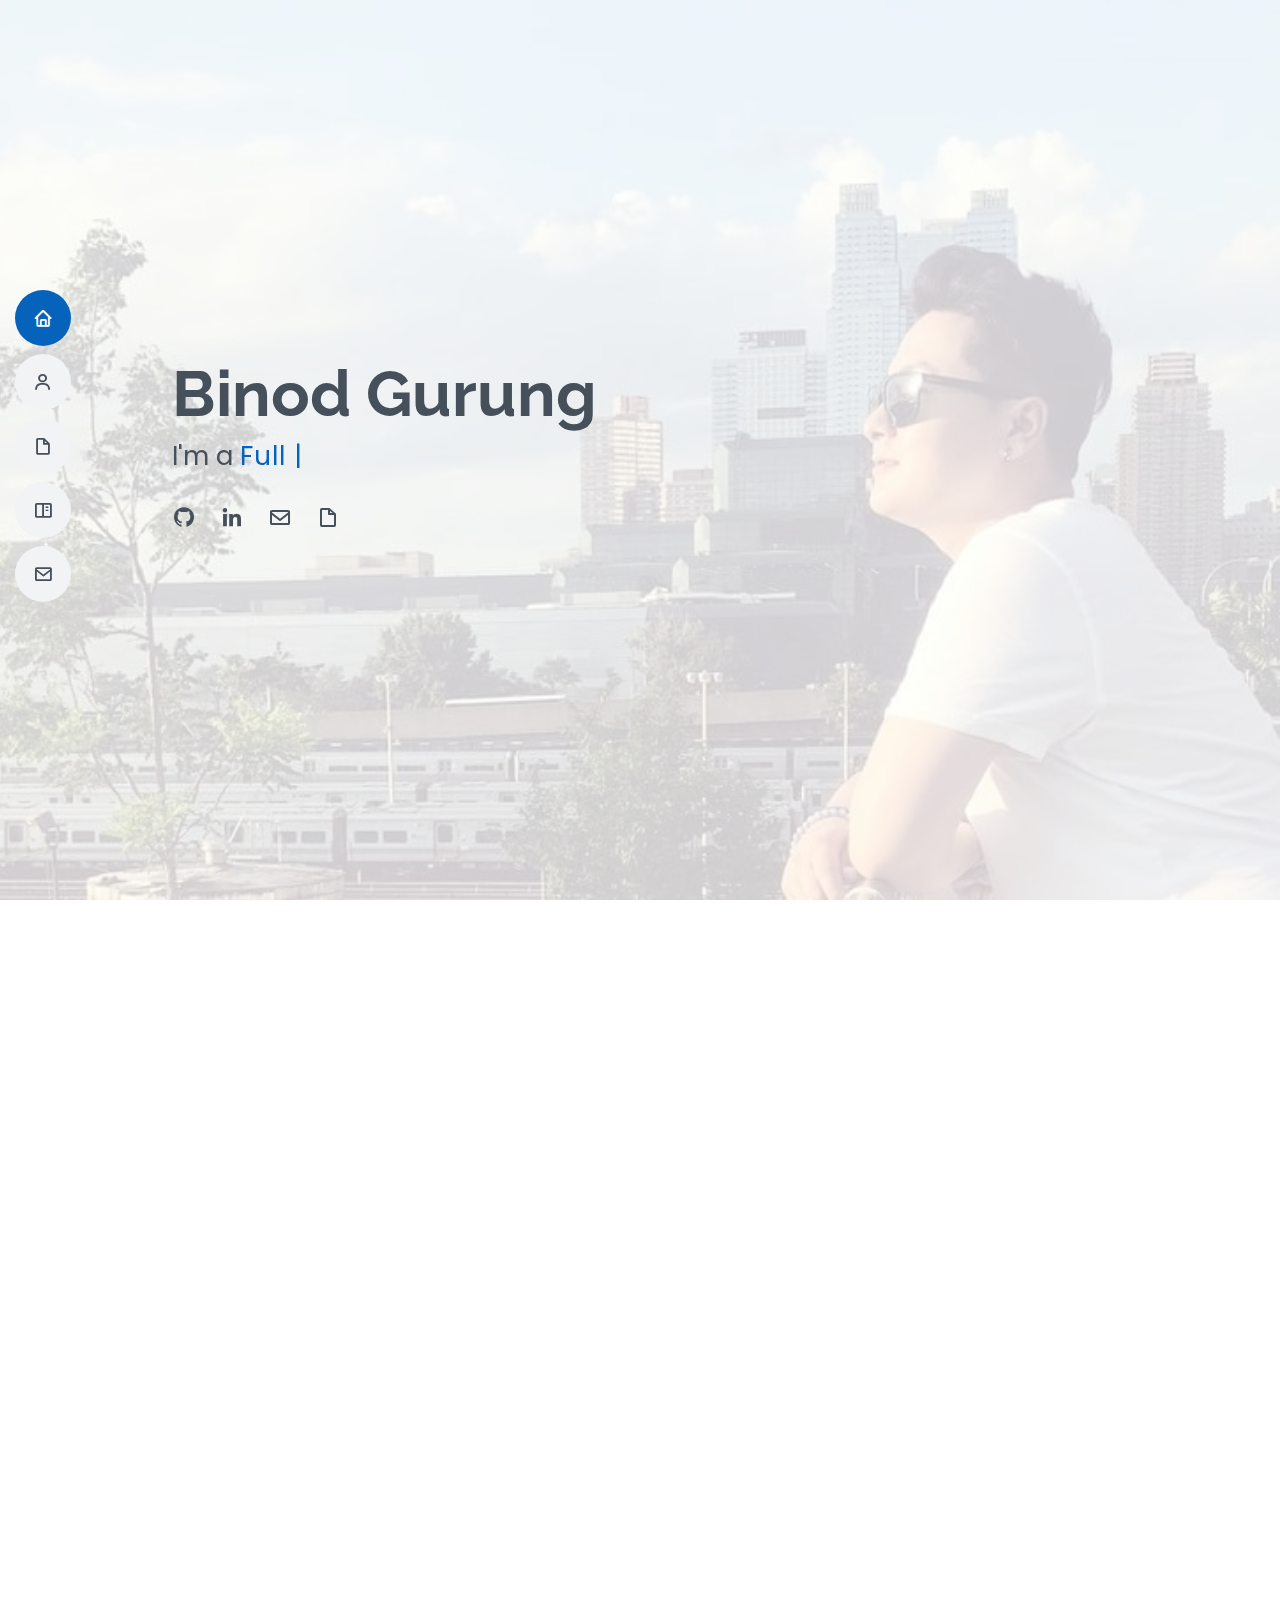
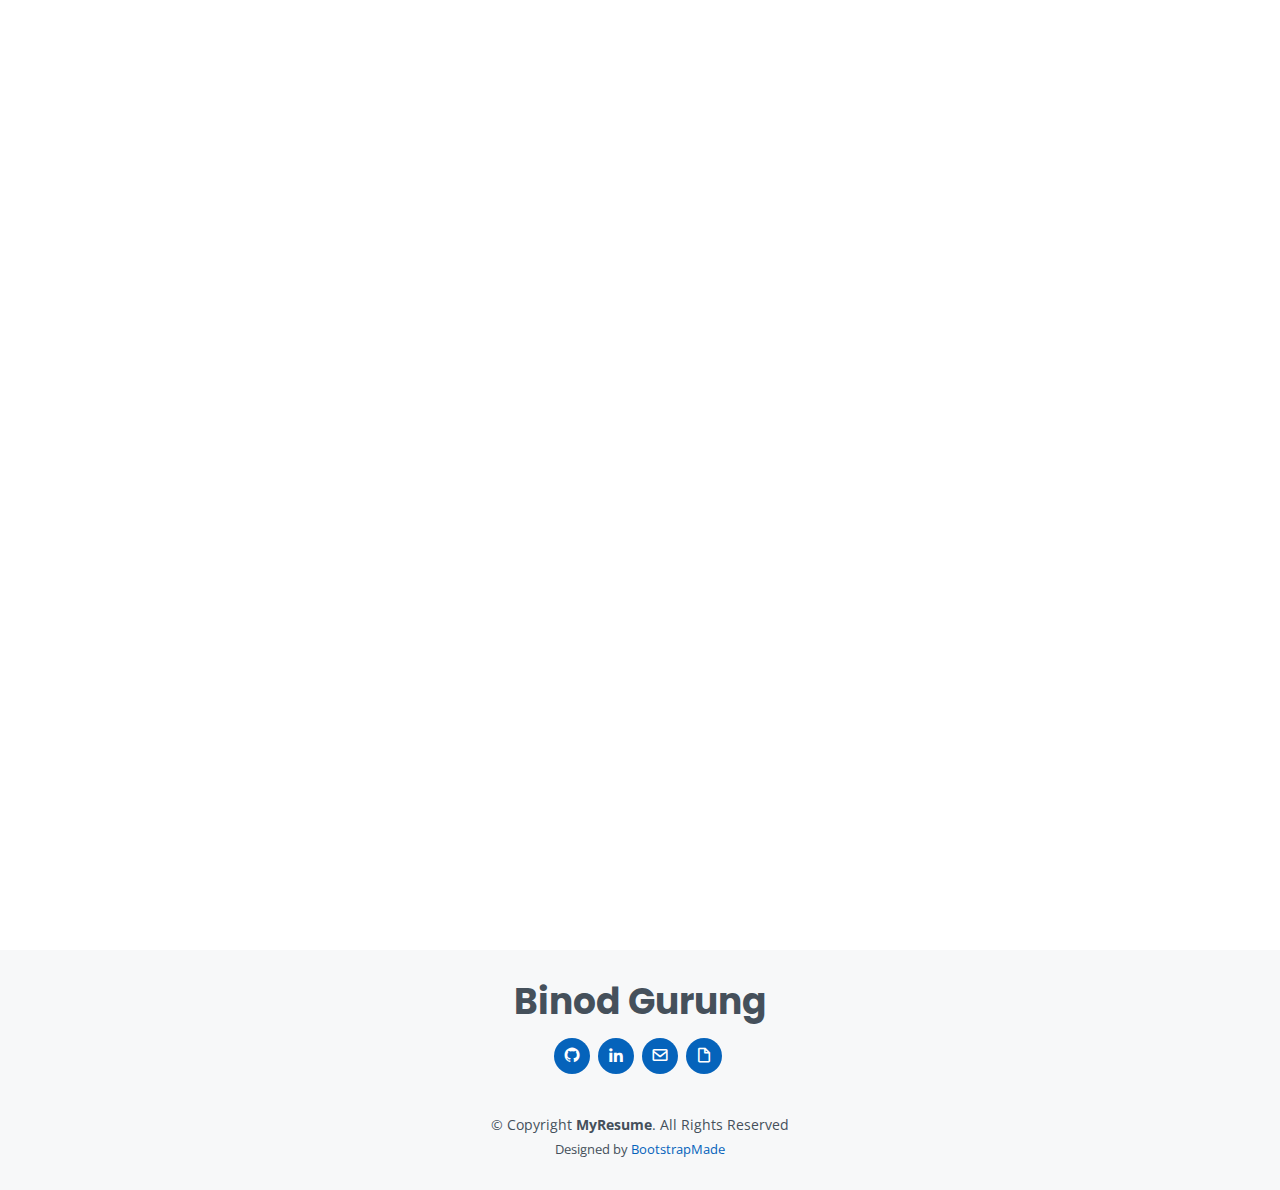
==== commit 958c9656: "Fix nav hover bug" ====
--- a/index.html
+++ b/index.html
@@ -10,7 +10,7 @@
   <meta content="" name="keywords">
 
   <!-- Favicons -->
-  <link href="assets/img/favicon.png" rel="icon">
+  <link href="assets/img/favicon.jpeg" rel="icon">
   <link href="assets/img/apple-touch-icon.png" rel="apple-touch-icon">
 
   <!-- Google Fonts -->
@@ -64,7 +64,7 @@
         <a href="https://github.com/binod164" class="github" target="_blank"><i class="bx bxl-github"></i></a>
         <a href="https://www.linkedin.com/in/binodgurung7/" class="linkedin" target="_blank"><i class="bx bxl-linkedin"></i></a>
         <a href="mailto:binod7_grg@hotmail.com" class="envelope" target="_blank"><i class="bx bx-envelope"></i></a>
-        <a href="https://drive.google.com/file/d/1DgUQl7RMHSOKwplGm9X8oVUOhTyGEU1M/view?usp=sharing" class="resume" target="_blank"><i class="bx bx-file-blank"></i></a>
+        <a href="https://drive.google.com/file/d/1wFLqyg0-bV3E1l8AvLcq-GjWS02M0asJ/view?usp=sharing" class="resume" target="_blank"><i class="bx bx-file-blank"></i></a>
       </div>
     </div>
   </section><!-- End Hero -->
@@ -107,6 +107,7 @@
           <img class="skill" src="https://img.shields.io/badge/React_Router-CA4245?style=for-the-badge&logo=react-router&logoColor=white" alt="" />
 
       </div>
+    </section>
     </section><!-- End Skills Section -->
 
     <!-- ======= Resume Section ======= -->
@@ -162,9 +163,9 @@
               <h5>2012 - 2013</h5>
               <p><em>Subway, New York, NY</em></p>
               <ul>
-                <li>Greeted customers and provided excellent service./li>
+                <li>Greeted customers and provided excellent service.</li>
                 <li>Operated cash register and setup store for next shift. </li>
-                <li>Made sandwich following the proper recipe and customers’ needs</li>
+                <li>Made sandwich following the proper recipe and customers needs</li>
                 <li>Provided customer with information on various products.</li>
               </ul>
             </div>
@@ -243,7 +244,7 @@
 
   
     <!-- ======= Contact Section ======= -->
-    <section id="contact" class="contact">
+    <section id="contact">
       <div class="container" data-aos="fade-up">
 
         <div class="section-title">
@@ -305,7 +306,7 @@
         <a href="https://github.com/binod164" class="github" target="_blank"><i class="bx bxl-github"></i></a>
         <a href="https://www.linkedin.com/in/binodgurung7/" class="linkedin" target="_blank"><i class="bx bxl-linkedin"></i></a>
         <a href="mailto:binod7_grg@hotmail.com" class="envelope" target="_blank"><i class="bx bx-envelope" ></i></a>
-        <a href="https://drive.google.com/file/d/1DgUQl7RMHSOKwplGm9X8oVUOhTyGEU1M/view?usp=sharing" class="resume" target="_blank"><i class="bx bx-file-blank"></i></a>
+        <a href="https://drive.google.com/file/d/1wFLqyg0-bV3E1l8AvLcq-GjWS02M0asJ/view?usp=sharing" class="resume" target="_blank"><i class="bx bx-file-blank"></i></a>
         </div>
       </div>
       <div class="copyright">
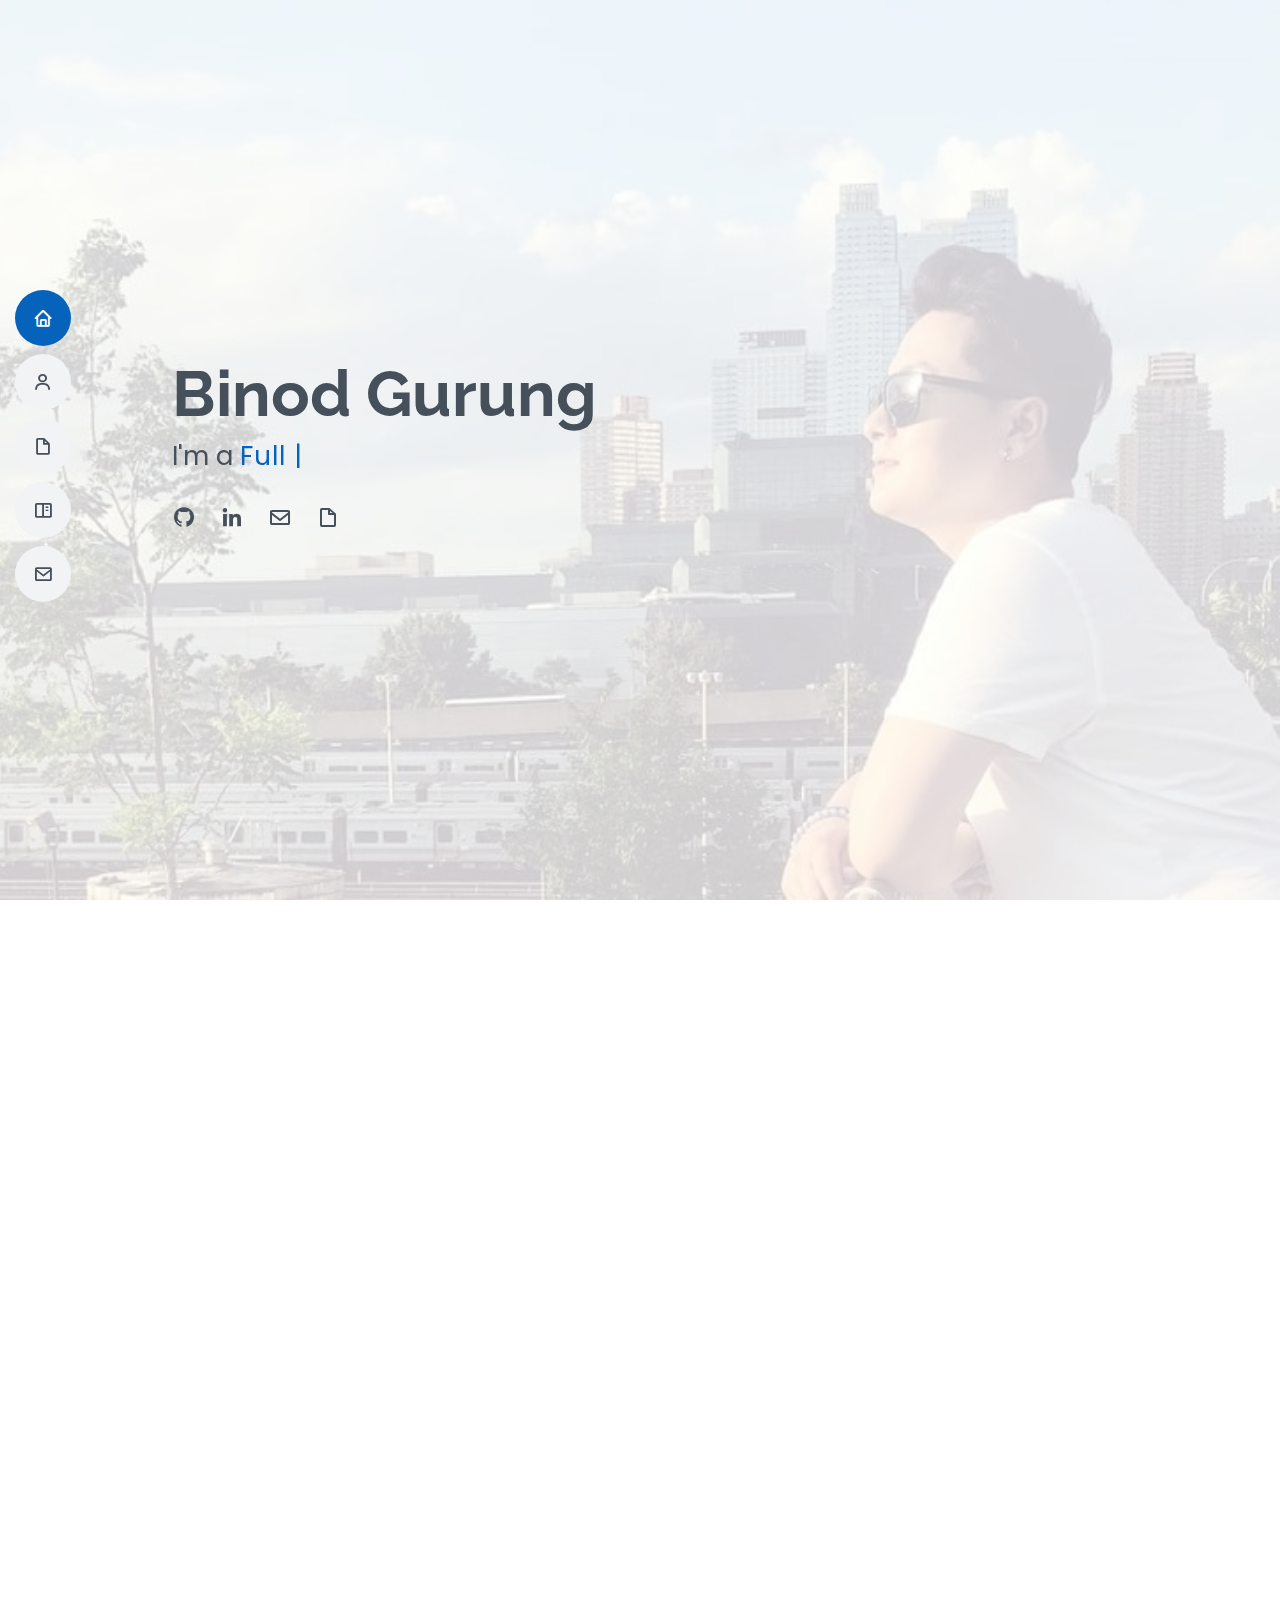
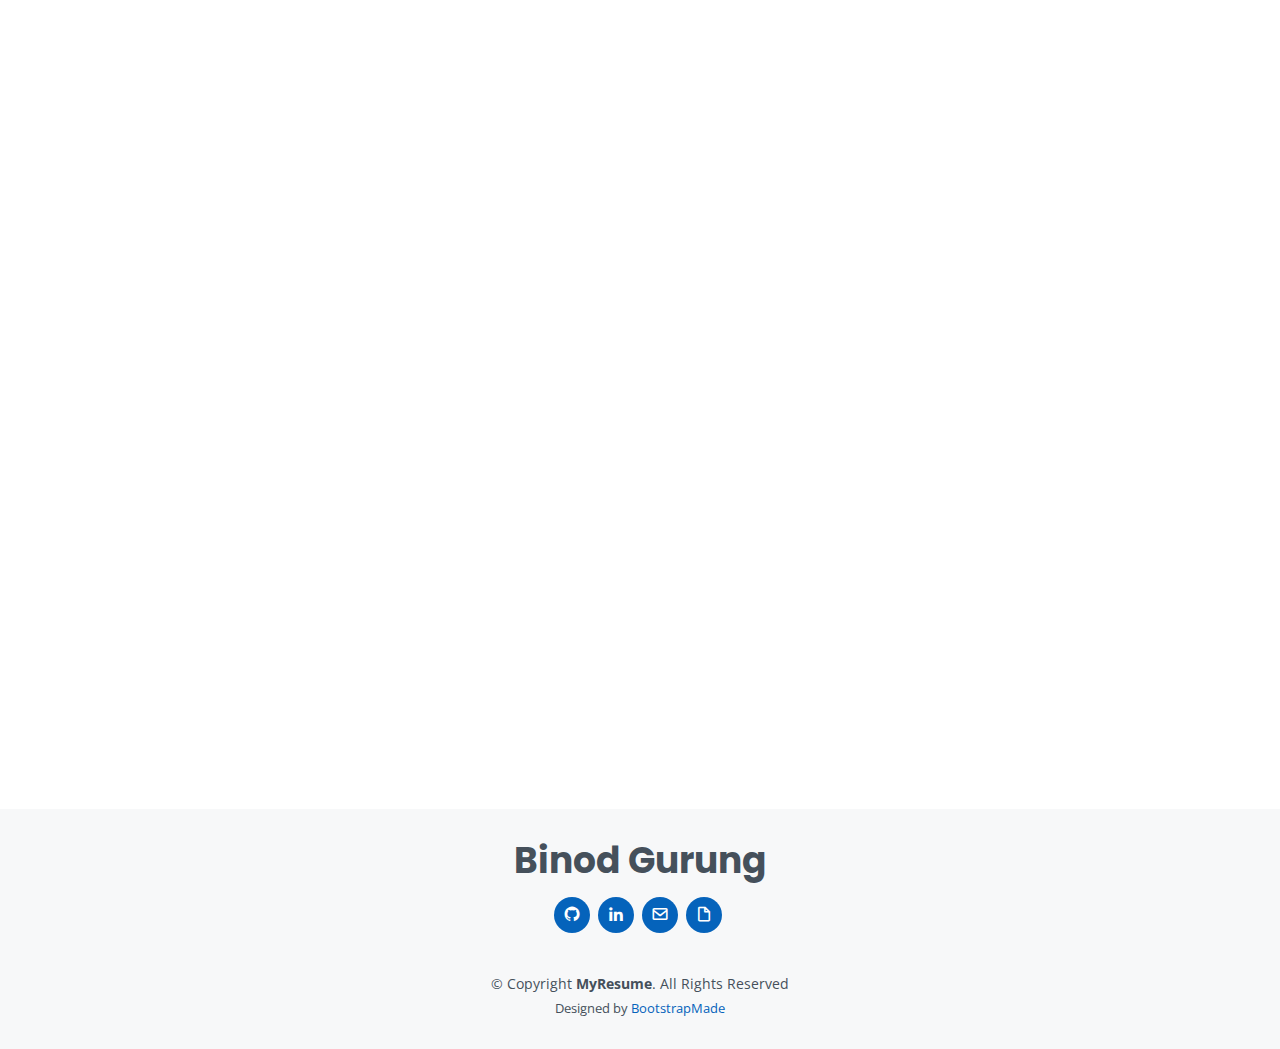
==== commit 6a0371a8: "Fix nav hover bug" ====
--- a/index.html
+++ b/index.html
@@ -80,7 +80,7 @@
           <p>I am a full stack developer with experience in Javascript and Python frameworks. With 7 years of experience working as a store manager in retail, I have a strong foundation in communication, customer service, training and adaptability in fast paced environments. I am passionate about building or working on projects that help make a positive impact in society.</p>
         </div>
     <!-- ======= Skills Section ======= -->
-    <section id="skills" class="skills section-bg">
+    <!-- <section id="skills" class="skills section-bg"> -->
       <div class="container" data-aos="fade-up">
 
         <div class="section-title">
@@ -107,7 +107,6 @@
           <img class="skill" src="https://img.shields.io/badge/React_Router-CA4245?style=for-the-badge&logo=react-router&logoColor=white" alt="" />
 
       </div>
-    </section>
     </section><!-- End Skills Section -->
 
     <!-- ======= Resume Section ======= -->
@@ -244,7 +243,7 @@
 
   
     <!-- ======= Contact Section ======= -->
-    <section id="contact">
+    <section id="contact" class="contact">
       <div class="container" data-aos="fade-up">
 
         <div class="section-title">
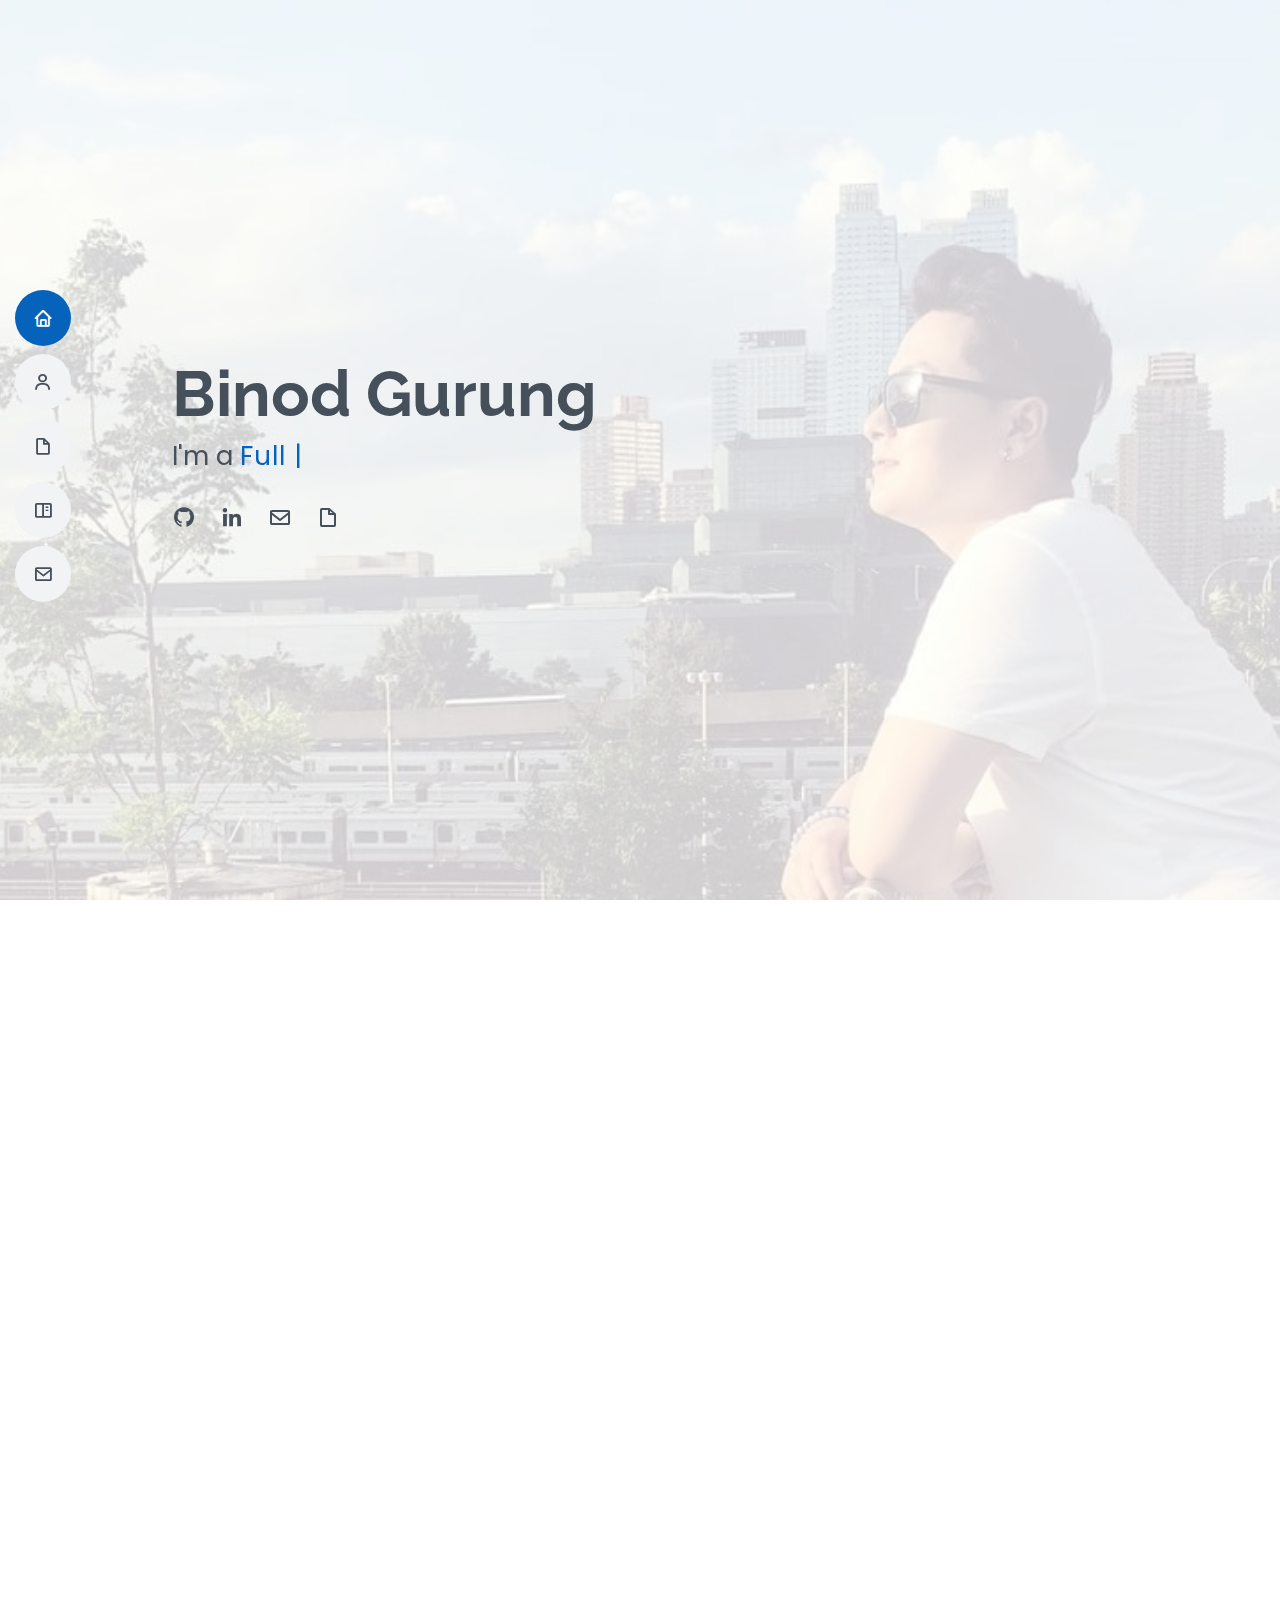
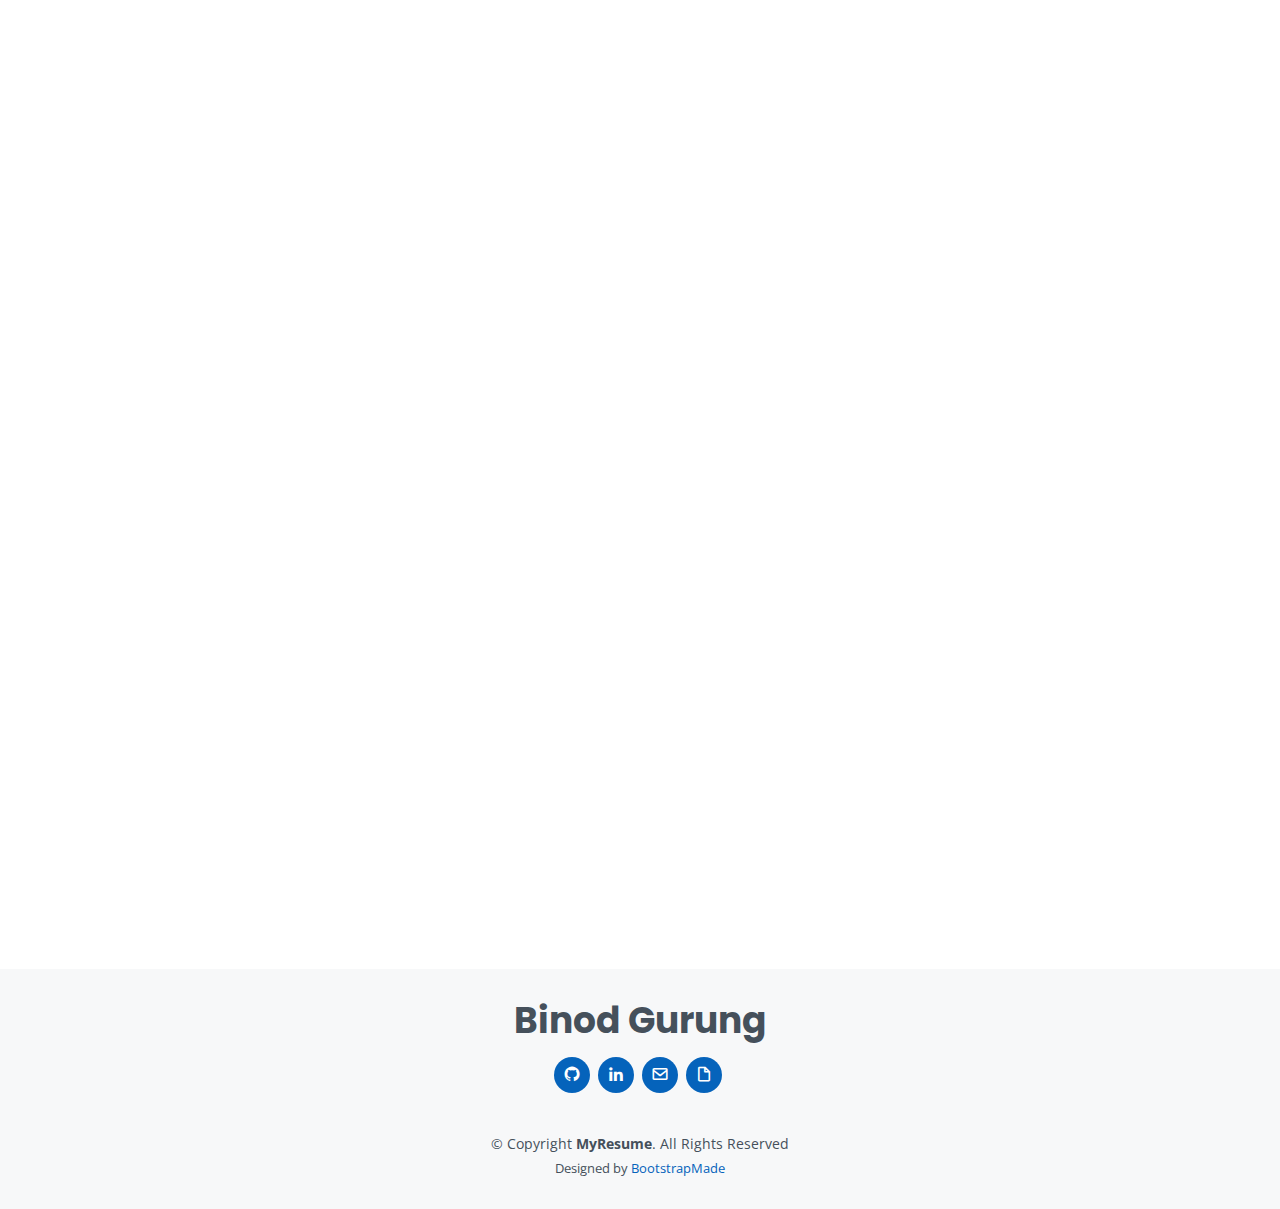
==== commit cdd86fa5: "cleanup code" ====
--- a/index.html
+++ b/index.html
@@ -11,7 +11,7 @@
 
   <!-- Favicons -->
   <link href="assets/img/favicon.jpeg" rel="icon">
-  <link href="assets/img/apple-touch-icon.png" rel="apple-touch-icon">
+  <link href="assets/img/favicon.jpeg" rel="icon">
 
   <!-- Google Fonts -->
   <link href="https://fonts.googleapis.com/css?family=Open+Sans:300,300i,400,400i,600,600i,700,700i|Raleway:300,300i,400,400i,500,500i,600,600i,700,700i|Poppins:300,300i,400,400i,500,500i,600,600i,700,700i" rel="stylesheet">
@@ -80,7 +80,6 @@
           <p>I am a full stack developer with experience in Javascript and Python frameworks. With 7 years of experience working as a store manager in retail, I have a strong foundation in communication, customer service, training and adaptability in fast paced environments. I am passionate about building or working on projects that help make a positive impact in society.</p>
         </div>
     <!-- ======= Skills Section ======= -->
-    <!-- <section id="skills" class="skills section-bg"> -->
       <div class="container" data-aos="fade-up">
 
         <div class="section-title">
@@ -115,7 +114,6 @@
 
         <div class="section-title">
           <h2>Resume</h2>
-          <!-- <p>Magnam dolores commodi suscipit. Necessitatibus eius consequatur ex aliquid fuga eum quidem. Sit sint consectetur velit. Quisquam quos quisquam cupiditate. Et nemo qui impedit suscipit alias ea. Quia fugiat sit in iste officiis commodi quidem hic quas.</p> -->
         </div>
 
         <div class="row">
--- a/assets/css/style.css
+++ b/assets/css/style.css
@@ -312,7 +312,7 @@
 # Sections General
 --------------------------------------------------------------*/
 section {
-  padding: 60px 0;
+  padding: 80px 0;
   overflow: hidden;
 }
 
